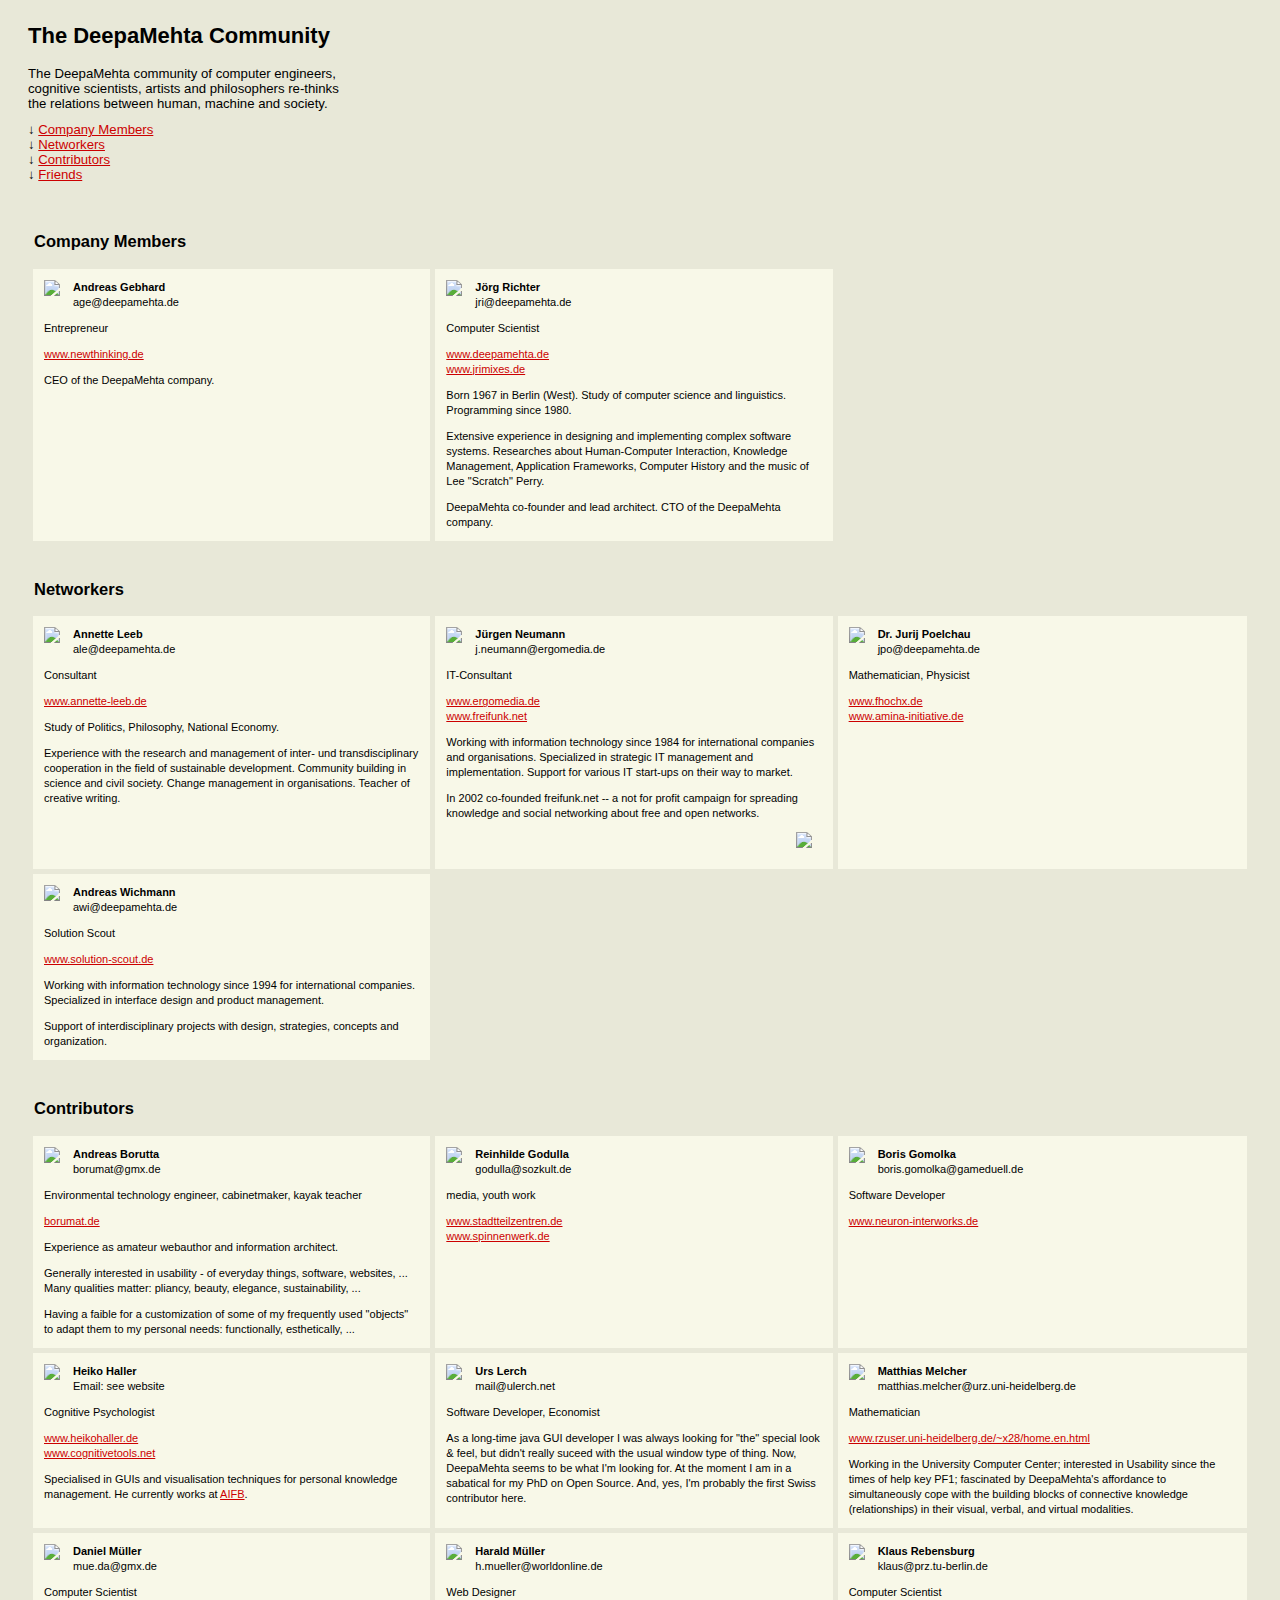
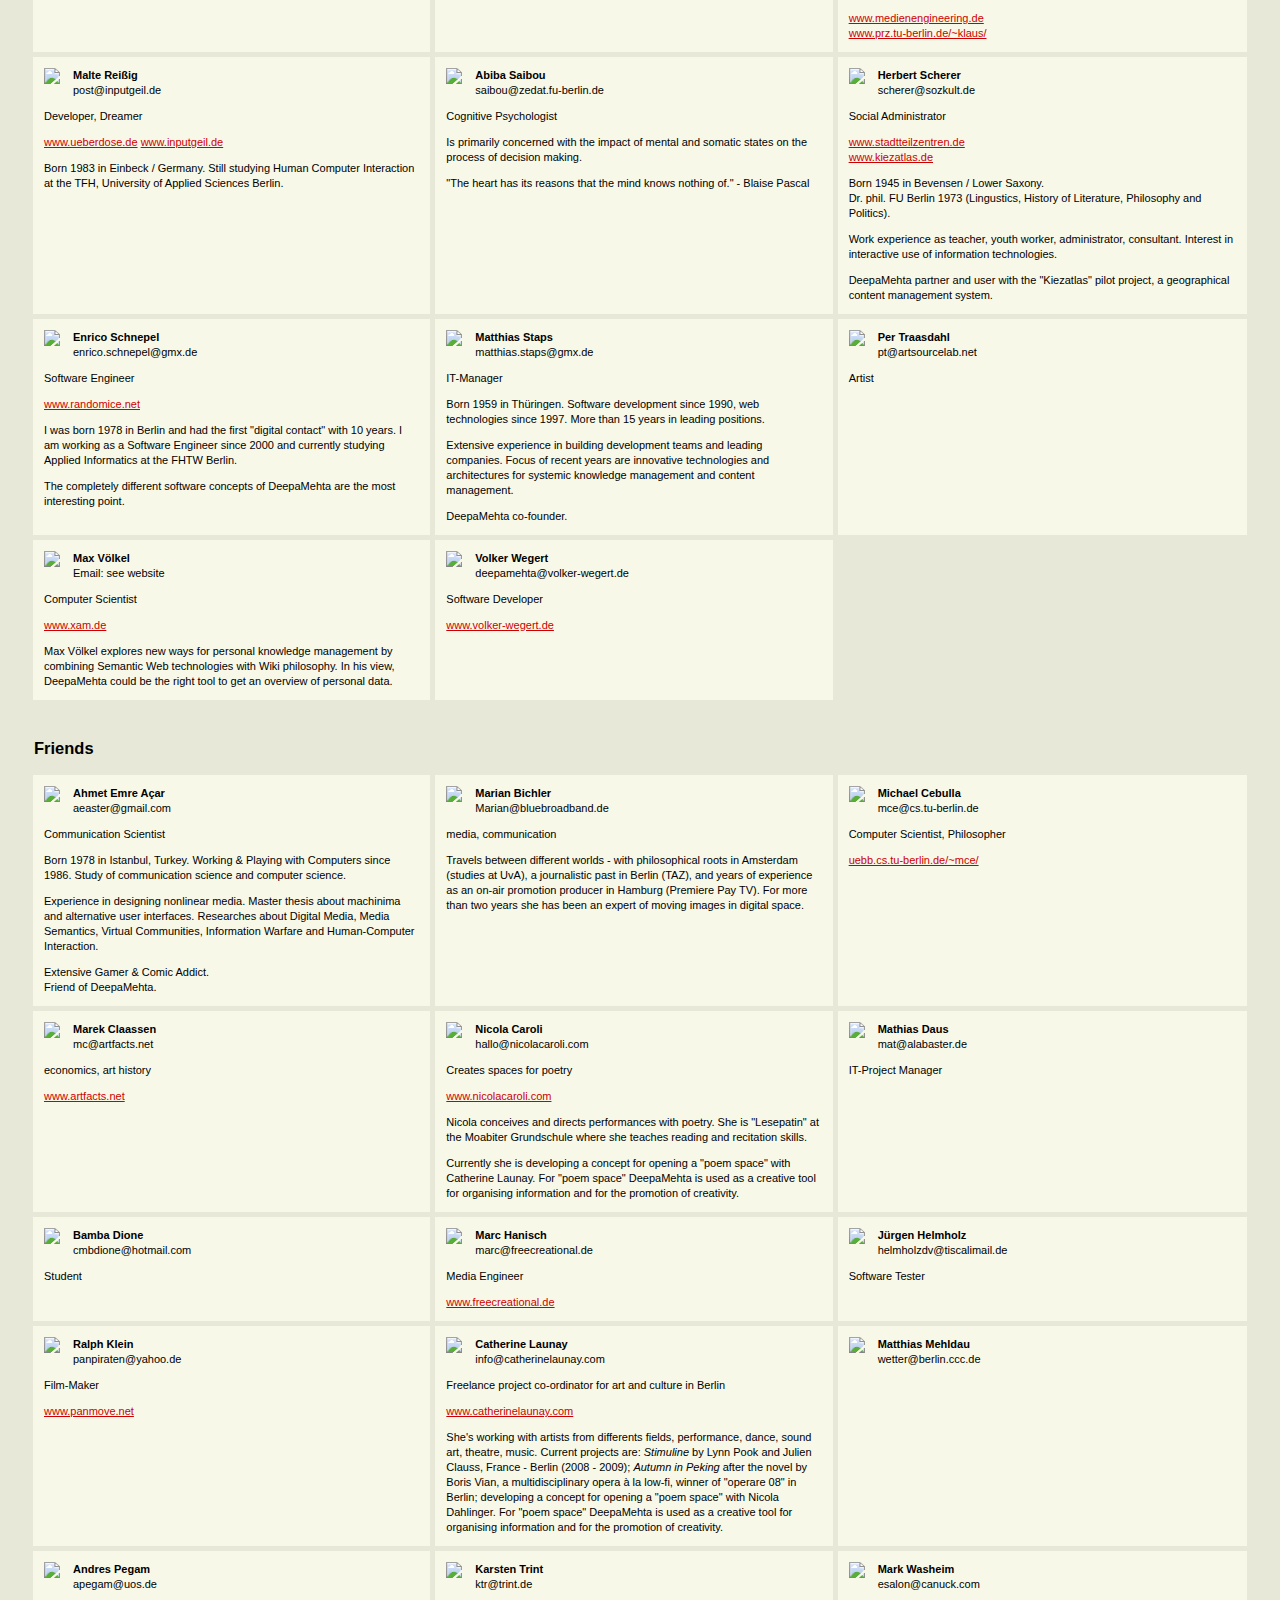
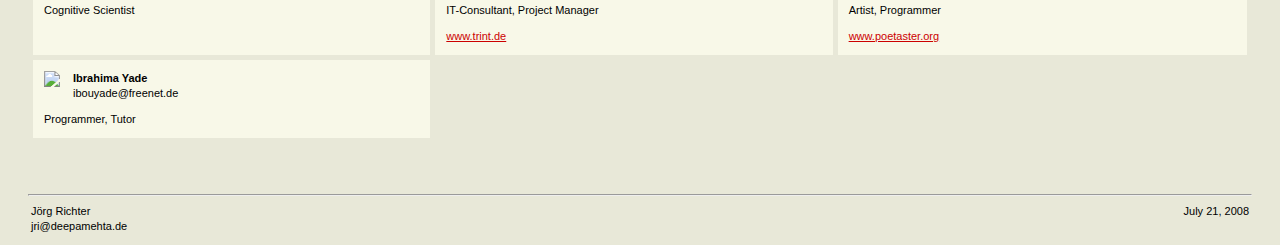
==== docs/humans.html @ e6bbc899 "Update About Us page." ====
<html>
<head>
	<title>DeepaMehta -- The Community</title>
	<link href="default.css" rel="stylesheet" type="text/css">
	<meta http-equiv="content-type" content="text/html; charset=utf-8">
</head>
<body>
<h1>The DeepaMehta Community</h1>
<big>The DeepaMehta community of computer engineers,<br>
cognitive scientists, artists and philosophers re-thinks<br>
the relations between human, machine and society.</big>
<p>
	<big>
		&darr; <a href="#company-members">Company Members</a><br>
		&darr; <a href="#networkers">Networkers</a><br>
		&darr; <a href="#contributors">Contributors</a><br>
		&darr; <a href="#friends">Friends</a><br>
	</big>
</p>
<table cellspacing="5">
	<tr colspan="3"><td><a name="company-members"><h2>Company Members</h2></a></td></tr>
	<tr class="highlight" valign="top">
		<td class="smallpad" width="33%">
			<img class="imagepad" src="images/people/andreas-gebhard.png" align="left">
			<p>
				<b>Andreas Gebhard</b><br>
				age@deepamehta.de
			</p>
			<p>
				Entrepreneur
			</p>
			<p>
				<a href="http://www.newthinking.de/" target="_blank">www.newthinking.de</a><br clear="all">
			</p>
			<p>
				CEO of the DeepaMehta company.
			</p>
		</td>
		<td class="smallpad" width="33%">
			<img class="imagepad" src="images/people/joerg-richter.png" align="left">
			<p>
				<b>J&ouml;rg Richter</b><br>
				jri@deepamehta.de
			</p>
			<p>
				Computer Scientist
			</p>
			<p>
				<a href="http://www.deepamehta.de/" target="_blank">www.deepamehta.de</a><br>
				<a href="http://www.jrimixes.de/" target="_blank">www.jrimixes.de</a><br clear="all">
			</p>
			<p>
				Born 1967 in Berlin (West).
				Study of computer science and linguistics.
				Programming since 1980.
			</p>
			<p>
				Extensive experience in designing and implementing complex software systems.
				Researches about Human-Computer Interaction, Knowledge Management, Application Frameworks, Computer History and the music of Lee "Scratch" Perry.
			</p>
			<p>
				DeepaMehta co-founder and lead architect. CTO of the DeepaMehta company.
			</p>
		</td>
	</tr>
	<tr colspan="3"><td><a name="networkers"><h2>Networkers</h2></a></td></tr>
	<tr class="highlight" valign="top">
		<td class="smallpad">
			<img class="imagepad" src="images/people/annette.png" align="left">
			<p>
				<b>Annette Leeb</b><br>
				ale@deepamehta.de
			</p>
			<p>
				Consultant
			</p>
			<p>
				<a href="http://www.annette-leeb.de/" target="_blank">www.annette-leeb.de</a><br clear="all">
			</p>
			<p>
				Study of Politics, Philosophy, National Economy.
			</p>
			<p>
Experience with the research and management of inter- und transdisciplinary cooperation in the field of sustainable development. Community building in science and civil society. Change management in organisations. Teacher of creative writing.
			</p>
		</td>
		<td class="smallpad">
			<img class="imagepad" src="images/people/juergen_n.png" align="left">
			<p>
				<b>J&uuml;rgen Neumann</b><br>
				 j.neumann@ergomedia.de
			</p>
			<p>
				IT-Consultant
			</p>
			<p>
				<a href="http://www.ergomedia.de/" target="_blank">www.ergomedia.de</a><br>
				<a href="http://www.freifunk.net/" target="_blank">www.freifunk.net</a><br clear="all">
			</p>
			<p>
				Working with information technology since 1984 for international companies
				and organisations. Specialized in strategic IT management and
				implementation. Support for various IT start-ups on their way to market.
			</p>
			<p>
				In 2002 co-founded freifunk.net -- a not for profit campaign for spreading
				knowledge and social networking about free and open networks.
			</p>
			<a href="http://www.ergomedia.de/" target="_blank">
				<img class="imagepad" src="images/ergomedia-logo.png" align="right" border="0">
			</a>
		</td>
		<td class="smallpad">
			<img class="imagepad" src="images/people/jurij-poelchau.png" align="left">
			<p>
				<b>Dr. Jurij Poelchau</b><br>
				jpo@deepamehta.de
			</p>
			<p>
				Mathematician, Physicist
			</p>
			<p>
				<a href="http://www.fhochx.de/" target="_blank">www.fhochx.de</a><br>
				<a href="http://www.amina-initiative.de/" target="_blank">www.amina-initiative.de</a><br clear="all">
			</p>
		</td>
	</tr>
	<tr class="highlight" valign="top">
		<td class="smallpad">
			<img class="imagepad" src="images/people/andreas-wichmann.png" align="left">
			<p>
				<b>Andreas Wichmann</b><br>
				awi@deepamehta.de
			</p>
			<p>
				Solution Scout
			</p>
			<p>
				<a href="http://www.solution-scout.de/" target="_blank">www.solution-scout.de</a><br clear="all">
			</p>
			<p>
				Working with information technology since 1994 for international companies.
Specialized in interface design and product management.
			</p>
			<p>
				Support of interdisciplinary projects with design, strategies, concepts and organization.
			</p>
		</td>
	</tr>
	<tr colspan="3"><td><a name="contributors"><h2>Contributors</h2></a></td></tr>
	<tr class="highlight" valign="top">
		<td class="smallpad">
			<img class="imagepad" src="images/people/andreas_b.png" align="left">
			<p>
				<b>Andreas Borutta</b><br>
				borumat@gmx.de
			</p>
			<p>
				Environmental technology engineer, cabinetmaker, kayak teacher
			</p>
			<p>
				<a href="http://borumat.de/" target="_blank">borumat.de</a><br clear="all">
			</p>
			<p>
				Experience as amateur webauthor and information architect.
			</p>
			<p>Generally interested in usability - of everyday things, software,
websites, ... Many qualities matter: pliancy, beauty, elegance,
sustainability, ...
			</p>
			<p>Having a faible for a customization of some of my frequently used
"objects" to adapt them to my personal needs: functionally,
esthetically, ...
			</p>
		</td>
		<td class="smallpad">
			<img class="imagepad" src="images/people/reinhilde.png" align="left">
			<p>
				<b>Reinhilde Godulla</b><br>
				godulla@sozkult.de
			</p>
			<p>
				media, youth work
			</p>
			<p>
				<a href="http://www.stadtteilzentren.de/" target="_blank">www.stadtteilzentren.de</a><br>
				<a href="http://www.spinnenwerk.de/" target="_blank">www.spinnenwerk.de</a>
			</p>
		</td>
		<td class="smallpad">
			<img class="imagepad" src="images/people/boris.gif" align="left">
			<p>
				<b>Boris Gomolka</b><br>
				boris.gomolka@gameduell.de
			</p>
			<p>
				Software Developer
			</p>
			<p>
				<a href="http://www.neuron-interworks.de/" target="_blank">www.neuron-interworks.de</a>
			</p>
		</td>
	</tr>
	<tr class="highlight" valign="top">
		<td class="smallpad">
			<img class="imagepad" src="images/people/heiko.png" align="left">
			<p>
				<b>Heiko Haller</b><br>
				Email: see website
			</p>
			<p>
				Cognitive Psychologist
			</p>
			<p>
				<a href="http://www.heikohaller.de/" target="_blank">www.heikohaller.de</a><br>
				<a href="http://www.cognitivetools.net/" target="_blank">www.cognitivetools.net</a><br clear="all">
			</p>
			<p>
				Specialised in GUIs and visualisation techniques for personal knowledge management.
				He currently works at <a href="http://www.aifb.uni-karlsruhe.de/Personen/viewPerson?id_db=2115" target="_blank">AIFB</a>.
			</p>
		</td>
		<td class="smallpad">
			<img class="imagepad" src="images/people/urs-lerch.png" align="left">
			<p>
				<b>Urs Lerch</b><br>
				mail@ulerch.net
			</p>
			<p>
				Software Developer, Economist<br clear="all">
			</p>
			<p>
				As a long-time java GUI developer I was always looking for
	"the" special look & feel, but didn't really suceed with the
	usual window type of thing. Now, DeepaMehta seems to be what
	I'm looking for. At the moment I am in a sabatical for my PhD
	on Open Source. And, yes, I'm probably the first Swiss
	contributor here.
			</p>
		</td>
		<td class="smallpad">
			<img class="imagepad" src="images/people/matthias-melcher.png" align="left">
			<p>
				<b>Matthias Melcher</b><br>
				matthias.melcher@urz.uni-heidelberg.de
			</p>
			<p>
				Mathematician
			</p>
			<p>
				<a href="http://www.rzuser.uni-heidelberg.de/~x28/home.en.html" target="_blank">www.rzuser.uni-heidelberg.de/~x28/home.en.html</a><br clear="all">
			</p>
			<p>
				Working in the University Computer Center; interested in Usability since the times of help key PF1; fascinated by DeepaMehta's affordance to simultaneously cope with the building blocks of connective knowledge (relationships) in their visual, verbal, and virtual modalities.
			</p>
		</td>
	</tr>
	<tr class="highlight" valign="top">
		<td class="smallpad">
			<img class="imagepad" src="images/people/daniel.png" align="left">
			<p>
				<b>Daniel M&uuml;ller</b><br>
				mue.da@gmx.de
			</p>
			<p>
				Computer Scientist
			</p>
		</td>
		<td class="smallpad">
			<img class="imagepad" src="images/people/harald.gif" align="left">
			<p>
				<b>Harald M&uuml;ller</b><br>
				h.mueller@worldonline.de
			</p>
			<p>
				Web Designer<br clear="all">
			</p>
		</td>
		<td class="smallpad">
			<img class="imagepad" src="images/people/klaus.png" align="left">
			<p>
				<b>Klaus Rebensburg</b><br>
				klaus@prz.tu-berlin.de
			</p>
			<p>
				Computer Scientist
			</p>
			<p>
				<a href="http://www.medienengineering.de/" target="_blank">www.medienengineering.de</a><br>
				<a href="http://www.prz.tu-berlin.de/~klaus/" target="_blank">www.prz.tu-berlin.de/~klaus/</a>
			</p>
		</td>
	</tr>
	<tr class="highlight" valign="top">
		<td class="smallpad">
			<img class="imagepad" src="images/people/malte-reissig.png" align="left">
			<p>
				<b>Malte Rei&szlig;ig</b><br>
				post@inputgeil.de
			</p>
			<p>
				Developer, Dreamer
			</p>
			<p>
				<a href="http://www.ueberdose.de/" target="_blank">www.ueberdose.de</a>
				<a href="http://www.inputgeil.de/" target="_blank">www.inputgeil.de</a><br clear="all">
			</p>
			<p>
				Born 1983 in Einbeck / Germany.
				Still studying Human Computer Interaction
				at the TFH, University of Applied Sciences Berlin.
			</p>
		</td>
		<td class="smallpad">
			<img class="imagepad" src="images/people/abiba.png" align="left">
			<p>
				<b>Abiba Saibou</b><br>
				saibou@zedat.fu-berlin.de
			</p>
			<p>
				Cognitive Psychologist<br clear="all">
			</p>
			<p>
				Is primarily concerned with the impact of mental and somatic states on the process of decision making.
			</p>
			<p>
				"The heart has its reasons that the mind knows nothing of."
				- Blaise Pascal
			</p>
		</td>
		<td class="smallpad">
			<img class="imagepad" src="images/people/herbert.png" align="left">
			<p>
				<b>Herbert Scherer</b><br>
				scherer@sozkult.de
			</p>
			<p>
				Social Administrator
			</p>
			<p>
				<a href="http://www.stadtteilzentren.de/" target="_blank">www.stadtteilzentren.de</a><br>
				<a href="http://www.kiezatlas.de/" target="_blank">www.kiezatlas.de</a><br clear="all">
			</p>
			<p>
Born 1945 in Bevensen / Lower Saxony.<br>
Dr. phil. FU Berlin 1973 (Lingustics, History of Literature, Philosophy and Politics).
			</p>
			<p>
Work experience as teacher, youth worker, administrator, consultant.
Interest in interactive use of information technologies.
			</p>
			<p>
DeepaMehta partner and user with the "Kiezatlas" pilot project, a geographical content management system.
			</p>
		</td>
	</tr>
	<tr class="highlight" valign="top">
		<td class="smallpad">
			<img class="imagepad" src="images/dummy.png" align="left">
			<p>
				<b>Enrico Schnepel</b><br>
				enrico.schnepel@gmx.de
			</p>
			<p>
				Software Engineer
			</p>
			<p>
				<a href="http://www.randomice.net/" target="_blank">www.randomice.net</a><br clear="all">
			</p>
			<p>
I was born 1978 in Berlin and had the first "digital contact" with 10 years. I 
am working as a Software Engineer since 2000 and currently studying Applied 
Informatics at the FHTW Berlin.
			</p>
			<p>
The completely different software concepts of DeepaMehta are the most 
interesting point.
			</p>
		</td>
		<td class="smallpad">
			<img class="imagepad" src="images/people/matthias-staps.png" align="left">
			<p>
				<b>Matthias Staps</b><br>
				matthias.staps@gmx.de
			</p>
			<p>
				IT-Manager<br clear="all">
			</p>
			<p>
				Born 1959 in Th&uuml;ringen.
				Software development since 1990,
				web technologies since 1997.
				More than 15 years in leading positions.
			</p>
			<p>
				Extensive experience in building development teams and leading companies.
				Focus of recent years are innovative technologies and architectures for systemic knowledge management and content management.
			</p>
			<p>
				DeepaMehta co-founder.
			</p>
		</td>
		<td class="smallpad">
			<img class="imagepad" src="images/dummy.png" align="left">
			<p>
				<b>Per Traasdahl</b><br>
				pt@artsourcelab.net
			</p>
			<p>
				Artist
			</p>
		</td>
	</tr>
	<tr class="highlight" valign="top">
		<td class="smallpad">
			<img class="imagepad" src="images/people/max.png" align="left">
			<p>
				<b>Max V&ouml;lkel</b><br>
				Email: see website
			</p>
			<p>
				Computer Scientist
			</p>
			<p>
				<a href="http://www.xam.de/" target="_blank">www.xam.de</a><br clear="all">
			</p>
			<p>
				Max V&ouml;lkel explores new ways for personal knowledge management by
combining Semantic Web technologies with Wiki philosophy. In his view,
DeepaMehta could be the right tool to get an overview of personal data.
			</p>
		</td>
		<td class="smallpad">
			<img class="imagepad" src="images/people/volker.png" align="left">
			<p>
				<b>Volker Wegert</b><br>
				deepamehta@volker-wegert.de
			</p>
			<p>
				Software Developer
			</p>
			<p>
				<a href="http://www.volker-wegert.de/" target="_blank">www.volker-wegert.de</a>
			</p>
		</td>
	</tr>
	<tr colspan="3"><td><a name="friends"><h2>Friends</h2></a></td></tr>
	<tr class="highlight" valign="top">
		<td class="smallpad">
			<img class="imagepad" src="images/people/acar.png" align="left">
			<p>
				<b>Ahmet Emre A&ccedil;ar</b><br>
				aeaster@gmail.com
			</p>
			<p>
				Communication Scientist<br clear="all">
			</p>
			<p>
				Born 1978 in Istanbul, Turkey.
				Working & Playing with Computers since 1986.
				Study of communication science and computer science.
			</p>
			<p>
				Experience in designing nonlinear media. Master thesis about machinima and alternative user interfaces.
				Researches about Digital Media, Media Semantics, Virtual Communities, Information Warfare and Human-Computer Interaction.
			</p>
			<p>
				Extensive Gamer &amp; Comic Addict.<br>
				Friend of DeepaMehta.
			</p>
		</td>
		<td class="smallpad">
			<img class="imagepad" src="images/people/marian.jpg" align="left">
			<p>
				<b>Marian Bichler</b><br>
				Marian@bluebroadband.de
			</p>
			<p>
				media, communication<br clear="all">
			</p>
			<p>
				Travels between different worlds - with philosophical roots in Amsterdam (studies at UvA), a journalistic past in Berlin (TAZ), and years of experience as an on-air promotion producer in Hamburg (Premiere Pay TV). For more than two years she has been an expert of moving images in digital space.
			</p>
		</td>
		<td class="smallpad">
			<img class="imagepad" src="images/dummy.png" align="left">
			<p>
				<b>Michael Cebulla</b><br>
				mce@cs.tu-berlin.de
			</p>
			<p>
				Computer Scientist, Philosopher
			</p>
			<p>
				<a href="http://uebb.cs.tu-berlin.de/~mce/" target="_blank">uebb.cs.tu-berlin.de/~mce/</a>
			</p>
		</td>
	</tr>
	<tr class="highlight" valign="top">
		<td class="smallpad">
			<img class="imagepad" src="images/dummy.png" align="left">
			<p>
				<b>Marek Claassen</b><br>
				mc@artfacts.net
			</p>
			<p>
				economics, art history
			</p>
			<p>
				<a href="http://www.artfacts.net/" target="_blank">www.artfacts.net</a>
			</p>
		</td>
		<td class="smallpad">
			<img class="imagepad" src="images/people/nicola-caroli.png" align="left">
			<p>
				<b>Nicola Caroli</b><br>
				hallo@nicolacaroli.com
			</p>
			<p>
				Creates spaces for poetry
			</p>
			<p>
				<a href="http://www.nicolacaroli.com/" target="_blank">www.nicolacaroli.com</a><br clear="all">
			</p>
			<p>
				Nicola conceives and directs performances with poetry. She is "Lesepatin" at the Moabiter Grundschule where she teaches reading and recitation skills.
			</p>
			<p>
Currently she is developing a concept for opening a "poem space" with Catherine Launay. For "poem space" DeepaMehta is used as a creative tool for organising information and for the promotion of creativity.
			</p>
		</td>
		<td class="smallpad">
			<img class="imagepad" src="images/people/mathias-daus.png" align="left">
			<p>
				<b>Mathias Daus</b><br>
				mat@alabaster.de
			</p>
			<p>
				IT-Project Manager<br clear="all">
			</p>
		</td>
	</tr>
	<tr class="highlight" valign="top">
		<td class="smallpad">
			<img class="imagepad" src="images/dummy.png" align="left">
			<p>
				<b>Bamba Dione</b><br>
				cmbdione@hotmail.com
			</p>
			<p>
				Student<br clear="all">
			</p>
		</td>
		<td class="smallpad">
			<img class="imagepad" src="images/dummy.png" align="left">
			<p>
				<b>Marc Hanisch</b><br>
				marc@freecreational.de
			</p>
			<p>
				Media Engineer
			</p>
			<p>
				<a href="http://www.freecreational.de/" target="_blank">www.freecreational.de</a>
			</p>
		</td>
		<td class="smallpad">
			<img class="imagepad" src="images/people/juergen.png" align="left">
			<p>
				<b>J&uuml;rgen Helmholz</b><br>
				helmholzdv@tiscalimail.de
			</p>
			<p>
				Software Tester
			</p>
		</td>
	</tr>
	<tr class="highlight" valign="top">
		<td class="smallpad">
			<img class="imagepad" src="images/people/ralph.jpg" align="left">
			<p>
				<b>Ralph Klein</b><br>
				panpiraten@yahoo.de
			</p>
			<p>
				Film-Maker
			</p>
			<p>
				<a href="http://www.panmove.net/" target="_blank">www.panmove.net</a>
			</p>
		</td>
		<td class="smallpad">
			<img class="imagepad" src="images/people/catherine-launay.png" align="left">
			<p>
				<b>Catherine Launay</b><br>
				info@catherinelaunay.com
			</p>
			<p>
				Freelance project co-ordinator for art and culture in Berlin
			</p>
			<p>
				<a href="http://www.catherinelaunay.com/" target="_blank">www.catherinelaunay.com</a><br clear="all">
			</p>
			<p>
				She's working with artists from differents fields, performance, dance, sound art, theatre, music. Current projects are: <i>Stimuline</i> by Lynn Pook and Julien Clauss, France - Berlin (2008 - 2009); <i>Autumn in Peking</i> after the novel by Boris Vian, a multidisciplinary opera à la low-fi, winner of "operare 08" in Berlin; developing a concept for opening a "poem space" with Nicola Dahlinger. For "poem space" DeepaMehta is used as a creative tool for organising information and for the promotion of creativity.
			</p>
		</td>
		<td class="smallpad">
			<img class="imagepad" src="images/people/wetter.gif" align="left">
			<p>
				<b>Matthias Mehldau</b><br>
				wetter@berlin.ccc.de
			</p>
		</td>
	</tr>
	<tr class="highlight" valign="top">
		<td class="smallpad">
			<img class="imagepad" src="images/people/andres.png" align="left">
			<p>
				<b>Andres Pegam</b><br>
				apegam@uos.de
			</p>
			<p>
				Cognitive Scientist
			</p>
		</td>
		<td class="smallpad">
			<img class="imagepad" src="images/people/karsten.png" align="left">
			<p>
				<b>Karsten Trint</b><br>
				ktr@trint.de
			</p>
			<p>
				IT-Consultant, Project&nbsp;Manager
			</p>
			<p>
				<a href="http://www.trint.de/" target="_blank">www.trint.de</a>
			</p>
		</td>
		<td class="smallpad">
			<img class="imagepad" src="images/people/mark.gif" align="left">
			<p>
				<b>Mark Washeim</b><br>
				esalon@canuck.com
			</p>
			<p>
				Artist, Programmer
			</p>
			<p>
				<a href="http://www.poetaster.org/" target="_blank">www.poetaster.org</a>
			</p>
		</td>
	</tr>
	<tr class="highlight" valign="top">
		<td class="smallpad">
			<img class="imagepad" src="images/dummy.png" align="left">
			<p>
				<b>Ibrahima Yade</b><br>
				ibouyade@freenet.de
			</p>
			<p>
				Programmer, Tutor
			</p>
		</td>
	</tr>
</table>

<br><br><br>
<hr>
<table width="100%">
	<tr valign="top">
		<td>J&ouml;rg Richter<br>jri@deepamehta.de</td>
		<td align="right">July 21, 2008</td>
	</tr>
</table>

</body>
</html>
---- docs/default.css ----
body, td {
	font-family: Verdana, Arial;
	font-size: 11px;
	line-height: 15px;
}

a:link		{color: #CC0000}
a:visited	{color: #880000}
a:active	{color: #FF0000}

body {
	background-color: #E8E8D8;
	margin-top:28px;
	margin-left:28px;
	margin-right:28px;
}

h1 {
	margin-bottom:2ex;
}

h2, h3 {
	margin-top:4ex;
}

h4 {
	margin-top:16px;
}

ul {
	padding-left:20px;
}

li {
	margin-top:1%;
}

blockquote {
	background-color: #D8D8C8;
	padding: 1em;
}

.logo {
	position: relative;
	left: -13px;
}

.logo-small {
	position: relative;
	left: -9px;
}

.newthinking-logo {
	position: relative;
	left: -4px;
}

.title {
	font-size: 35px;
	font-weight: bold;
	color: #800000;
}

.subtext {
	font-size: 14px;
	color: #333333;
}

.textbox {
	background-color: #F8F8E8;
	margin-top:1em;
	margin-bottom:1em;
}

.highlight {
	background-color: #F8F8E8;
}

.background {
	background-color: #E8E8D8;
}

.dark {
	background-color: #D8D8C8;
}

.white {
	background-color: #FFFFFF;
}

.marker {
	background-color: #F8F800;
}

.oldmarker {
	background-color: #D8D8C8;
}

/* Images */

.image-left {
	float: left;
	border: 0;
}

.image-right {
	float: right;
	border: 0;
}

.imagetext {
	font-size: 10px;
}

.imagepad {
	padding-right:10px;
	padding-bottom:10px;
}

.ipad {
	padding-right:10px;
}

.topipad {
	padding-top:10px;
}

.leftipad {
	padding-left:20px;
}

/* Header */

.tableheader {
	font-weight: bold;
	color: #ffffff;
	background-color: #800000;
}

.tableheaderbig {
	font-size: 16px;
	font-weight: bold;
	color: #ffffff;
	background-color: #800000;
}

.header {
	float: left;
}

/* Padding */

.pad {
	padding-top:20px;
	padding-left:28px;
	padding-right:28px;
}

.fullpad {
	padding-top:20px;
	padding-left:28px;
	padding-right:28px;
	padding-bottom:40px;
}

.smallpad {
	padding:1em;
}

.toppad {
	padding-top:20px;
}

.leftpad {
	padding-left:28px;
}

.rightpad {
	padding-right:28px;
}

.leftrightpad {
	padding-left:28px;
	padding-right:28px;
}

.topleftpad {
	padding-top:40px;
	padding-left:28px;
}

.toprightpad {
	padding-top:20px;
	padding-right:28px;
}

.bottomleftpad {
	padding-bottom:40px;
	padding-left:28px;
}

.lastcell {
	padding-top:20px;
	padding-right:28px;
	padding-bottom:40px;
}

.head {
	padding-top:40px;
	padding-left:28px;
	padding-bottom:20px;
}

.rightcol {
	font-size: 10px;
	padding-top:20px;
	padding-bottom:20px;
}

/* News */

.news {
	background-color: #FFFFFF;
	font-family: Times New Roman, Times;
	font-size: 11px;
	padding-left:12px;
	padding-right:15px;
	padding-top:20px;
	padding-bottom:20px;
}

.newsheadline {
	font-size: 14px;
	font-weight: bold;
}

.newstext {
	font-family: Times New Roman, Times;
	font-size: 11px;
}
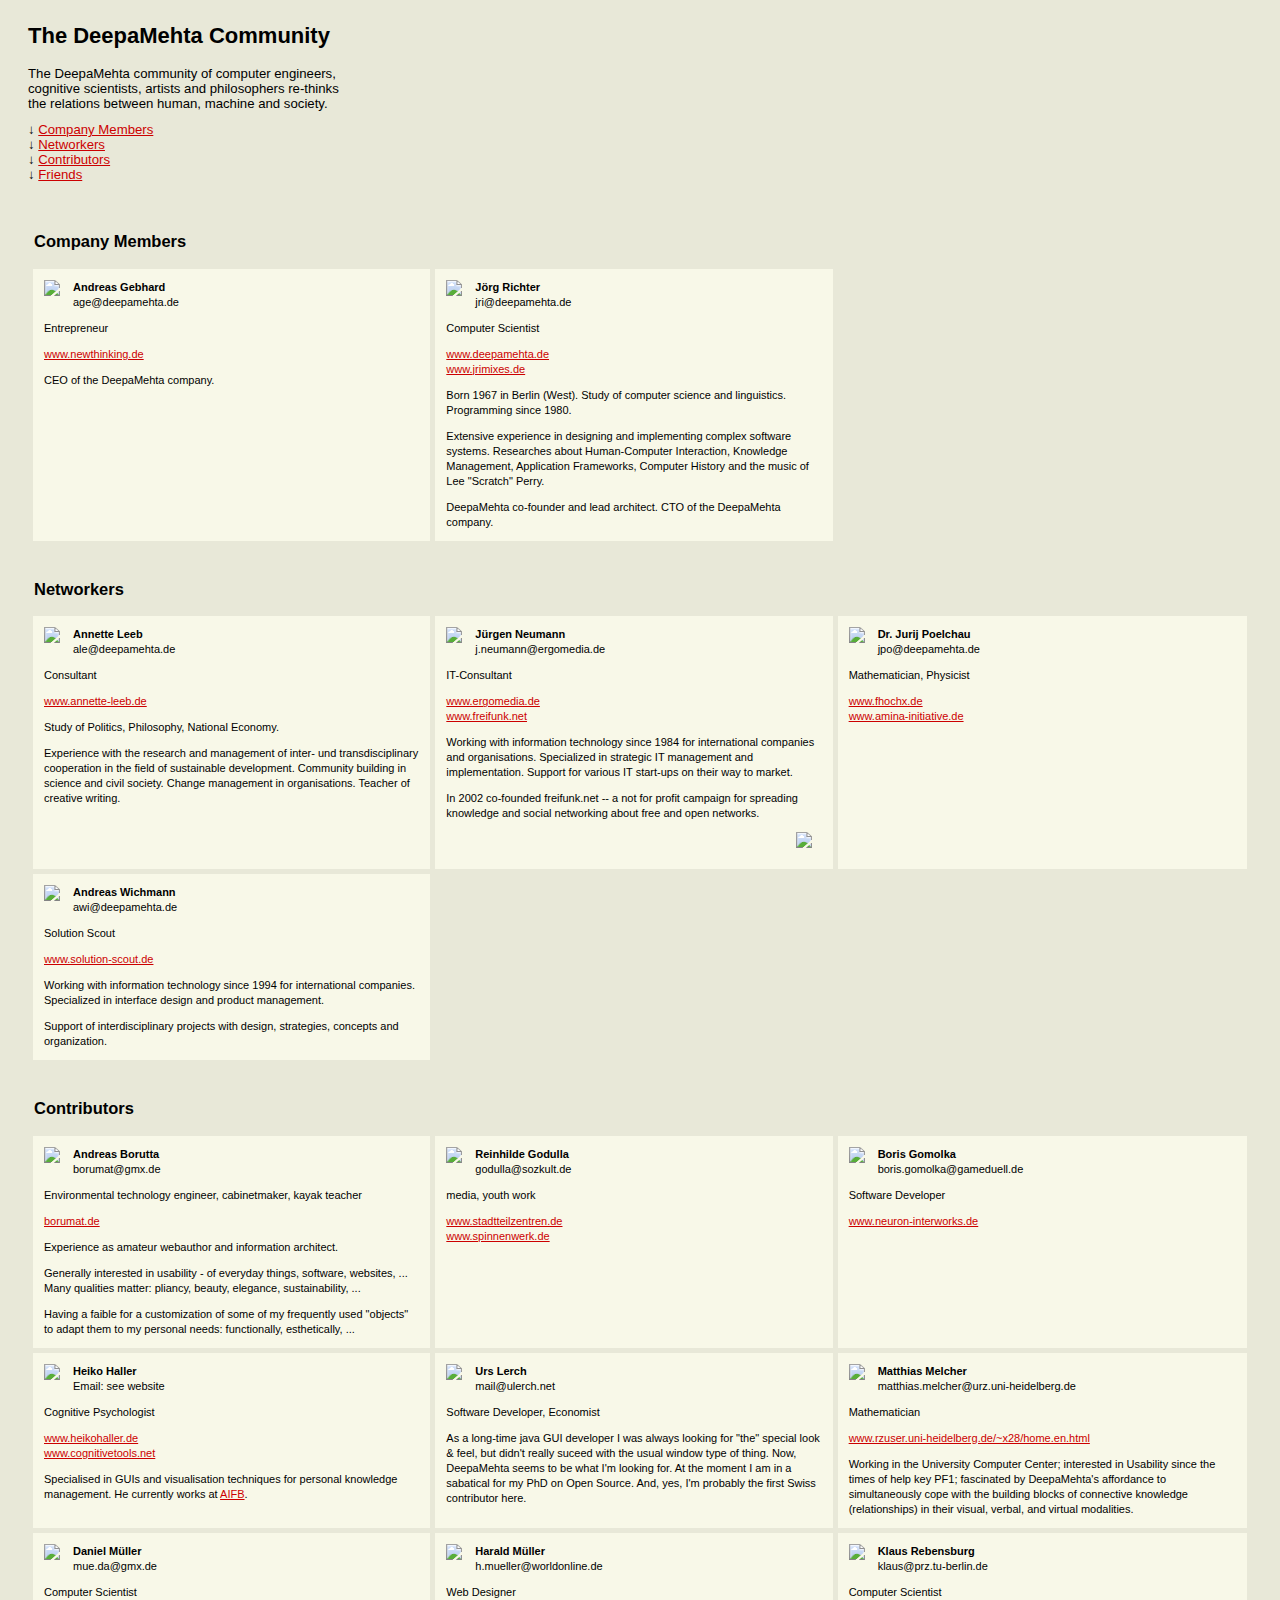
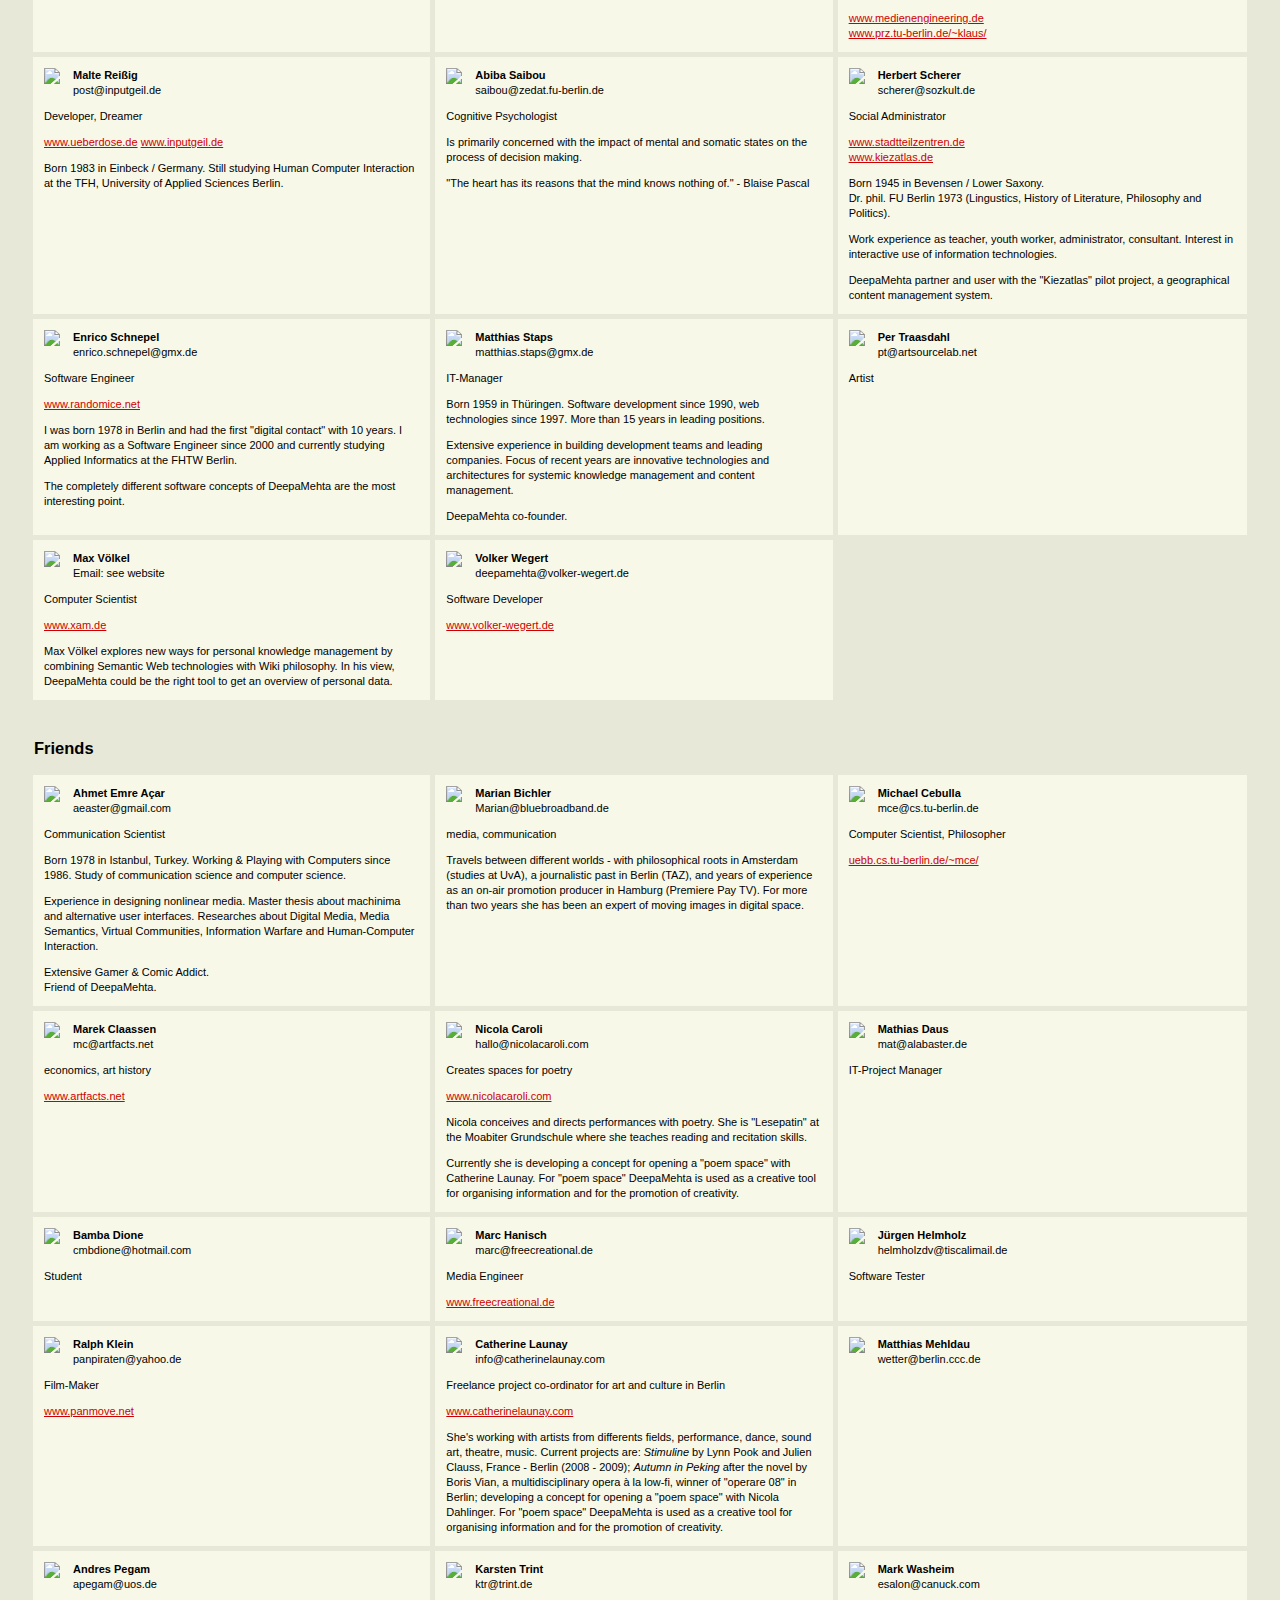
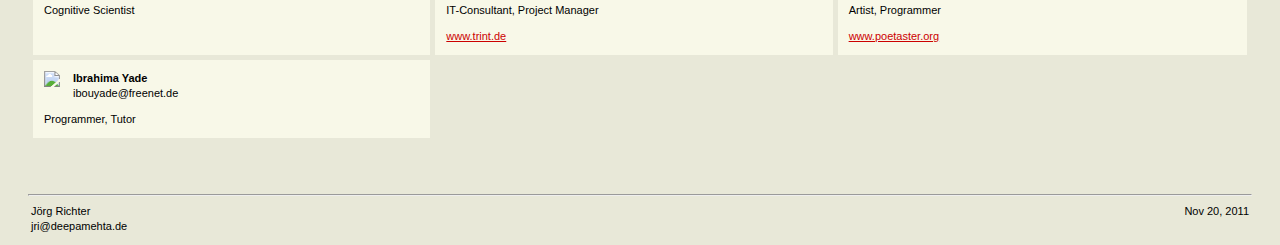
==== commit 9ad8edd6: "Update last modification date of About Us page." ====
--- a/docs/humans.html
+++ b/docs/humans.html
@@ -670,7 +670,7 @@
 <table width="100%">
 	<tr valign="top">
 		<td>J&ouml;rg Richter<br>jri@deepamehta.de</td>
-		<td align="right">July 21, 2008</td>
+		<td align="right">Nov 20, 2011</td>
 	</tr>
 </table>
 
